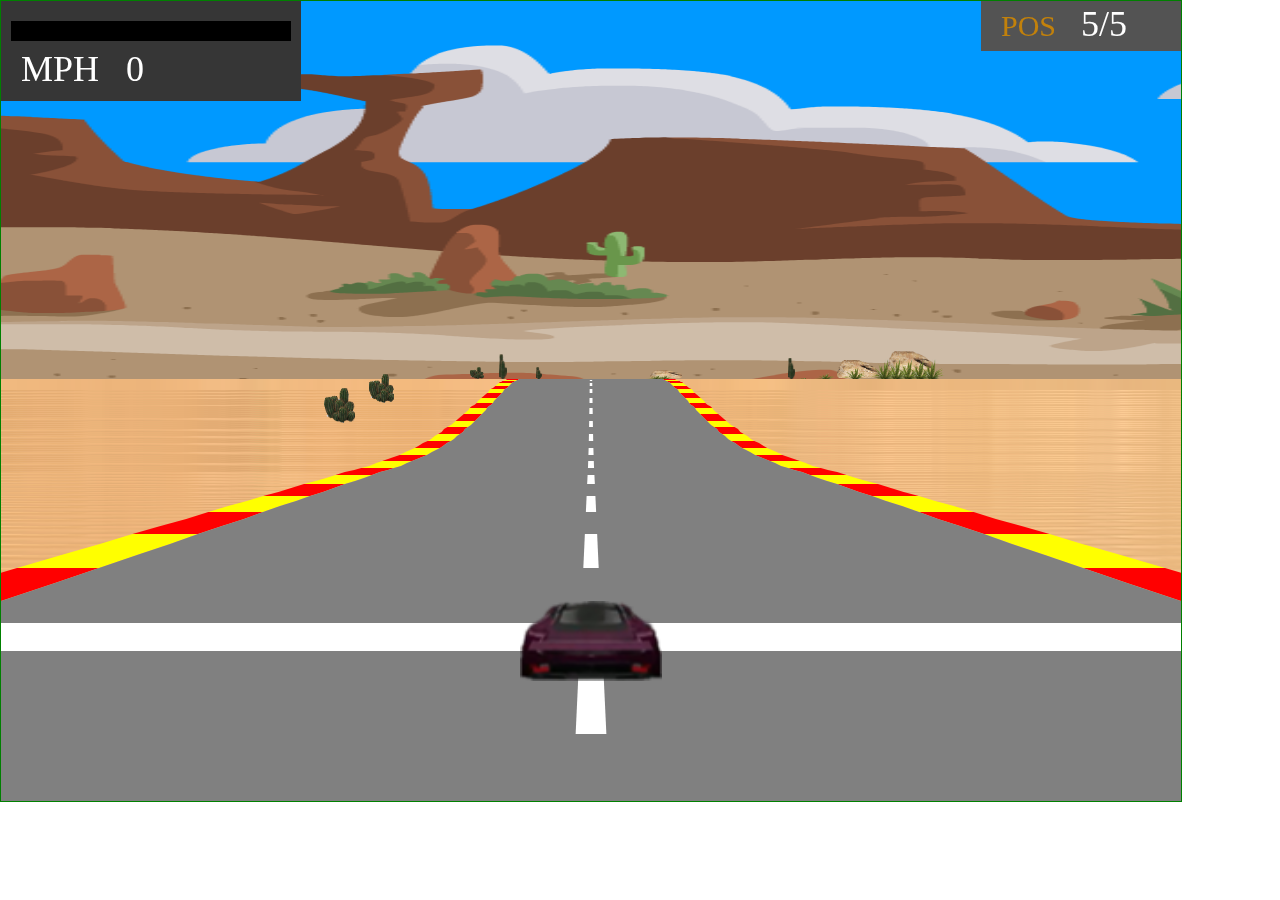
==== game.html @ 99e6e641 "Added Particles in NOS and Sand" ====
<!DOCTYPE html>
<html>
<head>
	<title>Striaght Road</title>
	<link rel="stylesheet" type="text/css" href="css/reset.css">
</head>
<body>
	<canvas id="canvas" style="border: 1px solid green;"></canvas>
	<script src="js/Utils.js"></script>
	<script src="js/Map.js"></script>
	<script src="js/Color.js"></script>
	<script src="js/Particles.js"></script>
	<script src="js/Road.js"></script>
	<script src="js/Car.js"></script>
	<script src="js/Player.js"></script>
	<script src="js/Enemy.js"></script>
	<script src="js/Game.js"></script>
</body>
</html>
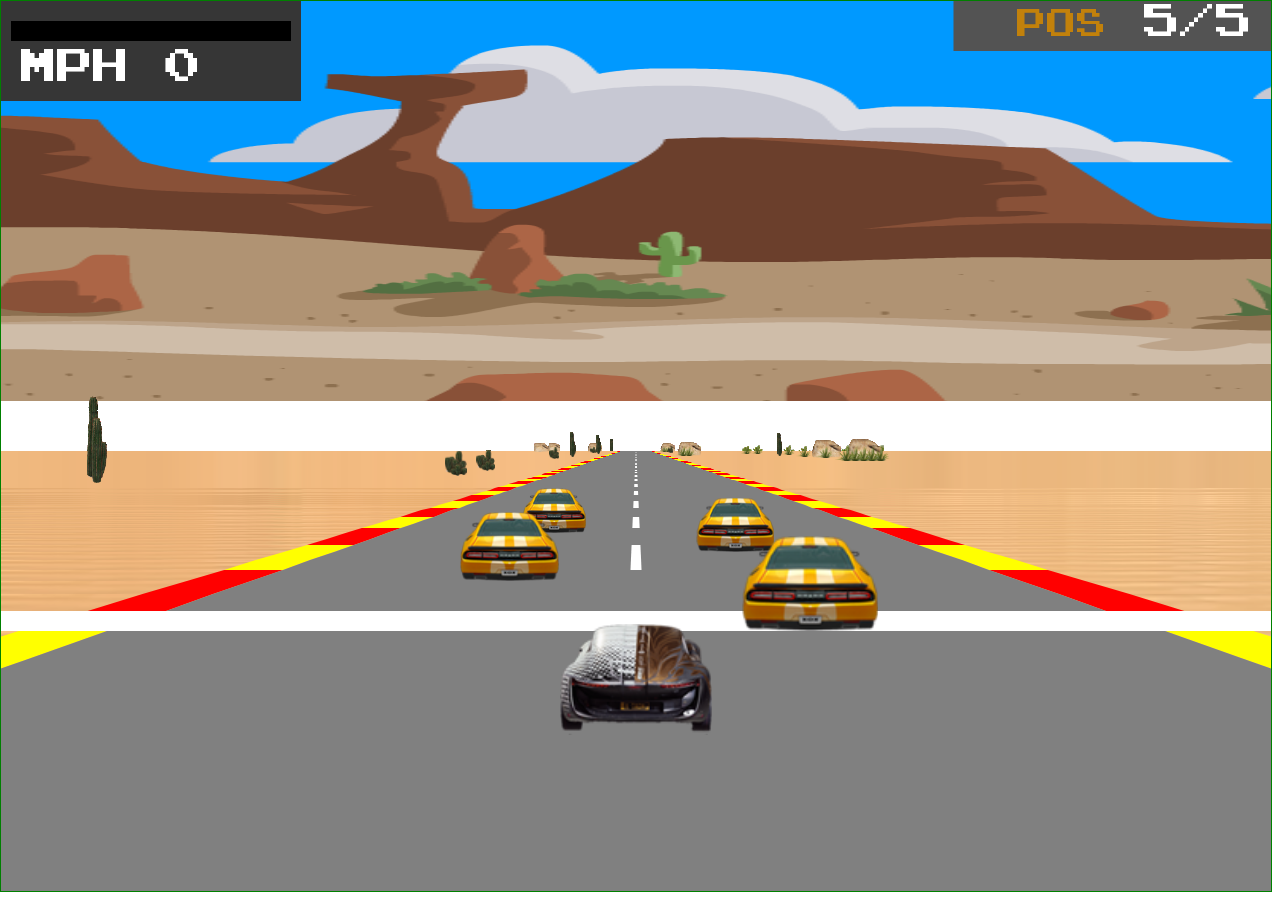
==== commit ef528982: "Added DashBoard  Speedometer" ====
--- a/game.html
+++ b/game.html
@@ -1,9 +1,12 @@
 <!DOCTYPE html>
 <html>
+
 <head>
 	<title>Striaght Road</title>
 	<link rel="stylesheet" type="text/css" href="css/reset.css">
+	<link rel="stylesheet" href="css/layout.css">
 </head>
+
 <body>
 	<canvas id="canvas" style="border: 1px solid green;"></canvas>
 	<script src="js/Utils.js"></script>
@@ -16,4 +19,5 @@
 	<script src="js/Enemy.js"></script>
 	<script src="js/Game.js"></script>
 </body>
+
 </html>--- a/css/layout.css
+++ b/css/layout.css
@@ -0,0 +1,37 @@
+@font-face{
+  font-family: 'Press Start';
+  src: url('../font/prstart.ttf');
+}
+.btn-race {
+    background-color: #c05a34;
+    font-size: 24px;
+    border-radius: 30px;
+    padding: 5px 20px;
+    border: none;
+    color: white;
+    position: absolute;
+    top: 65%;
+    left: 45%;
+    cursor: pointer;
+  }
+
+  body.wrapper {
+    height: 100%;
+    background: url('../img/main-menu-bg.png') no-repeat;
+    background-size: cover;
+  }
+  div.container{
+    background-color: rgba(241,189,133, 0.4);
+    /* background-op: 0.4; */
+    position: relative;
+  }
+  div.container img{
+    position: absolute;
+    top: 15%;
+    left: 35%;
+  }
+  div.container h1{
+    text-align: center;
+    padding-top: 2%;
+    color: #3F2418;
+  }
